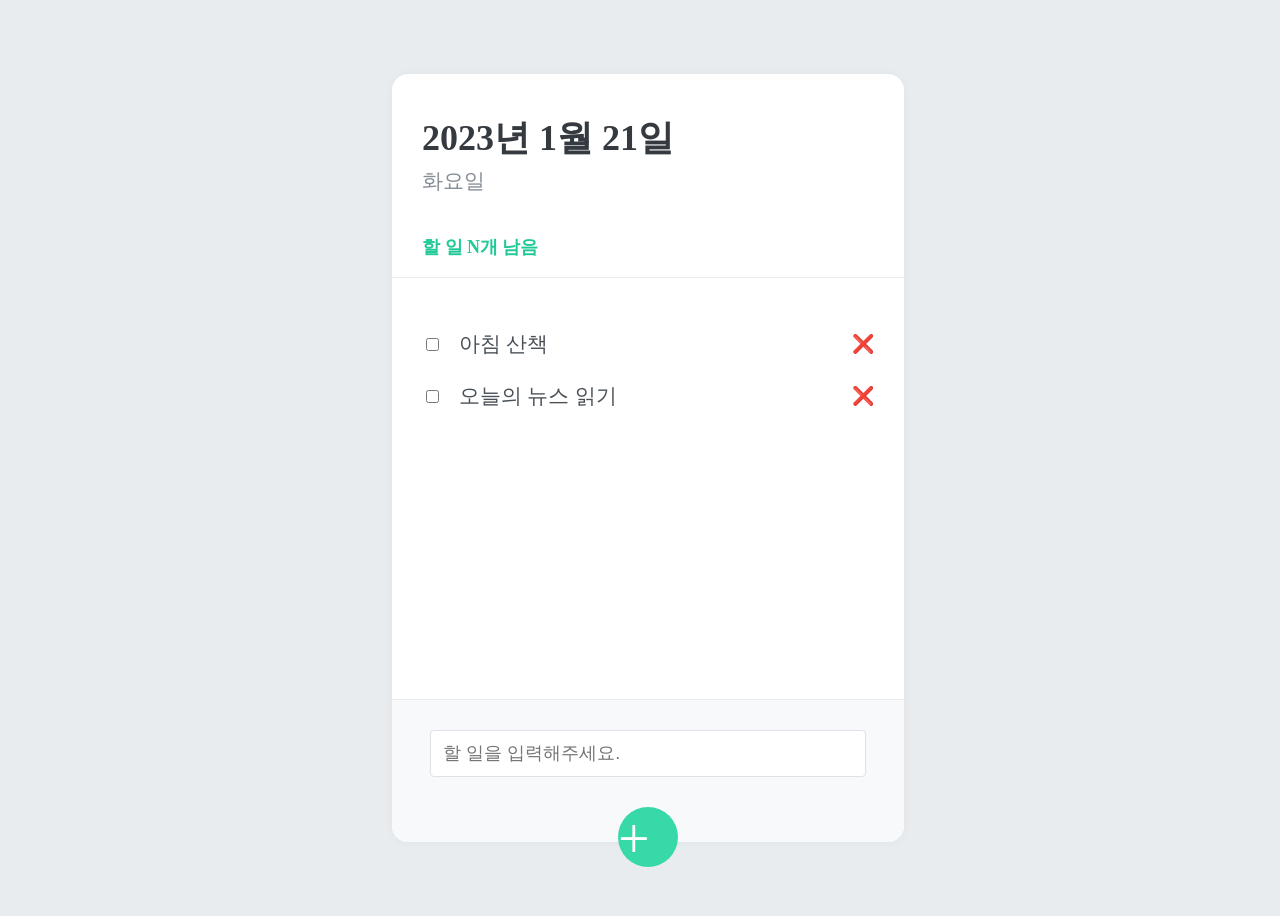
==== TodoList/index.html @ 742a937d "html and css 수정" ====
<!DOCTYPE html>
<html lang="ko">
<head>
    <meta charset="UTF-8">
    <meta http-equiv="X-UA-Compatible" content="IE=edge">
    <meta name="viewport" content="width=device-width, initial-scale=1.0">
    <title>To-do List</title>
    <link rel="stylesheet" type="text/css" href="index.css">
    <script src="index.js"></script>
</head>
<body>
    <div class="todo-container">
        <header class="todo-header">
            <h1>2023년 1월 21일</h2>
            <h2 class="day">화요일</h3>
            <h3>할 일 N개 남음</h3>
        </header>
        <div class="todo-content">
            <div class="todo-item">
                <input type="checkbox" onclick="todoDone(this)" />
                아침 산책
                <input type="button" value="❌" />
            </div>
            <div class="todo-item">
                <input type="checkbox" onclick="todoDone(this)" />
                오늘의 뉴스 읽기
                <input type="button" value="❌" />
            </div>
        </div>
        <footer>
            <input id="textbox" type="text" placeholder="할 일을 입력해주세요."/>
            <input type="button" value="+" onclick="addTodo()">
        </footer>
    </div>
</body>
</html>
---- TodoList/index.css ----
body {
    width: 100vw;
    height: 100vh;
    display: flex;
    justify-content: center;
    align-items: center;
    background: #e9ecef
}

.todo-container {
    display: flex;
    flex-direction: column;
    width: 512px;
    height: 768px;
    background: white;
    border-radius: 16px;
    box-shadow: 0 0 8px 0 rgba(0, 0, 0, 0.04);
}

.todo-container .todo-header {
    border-bottom: 1px solid #e9ecef;
    padding: 40px 30px;
    padding-bottom: 0;
}

.todo-header h1 {
    margin: 0;
    font-size: 36px;
    color: #343a40;
}

.todo-header .day {
    margin-top: 4px;
    color: #868e96;
    font-size: 21px;
    font-weight: 300;
}

.todo-header h3 {
    color: #20c997;
    font-size: 18px;
    margin-top: 40px;
}

.todo-container .todo-content {
    overflow-y: auto;
    padding: 40px 30px;
    flex: 1;
}

.todo-content .todo-item {
    display: flex;
    align-items: center;
    padding-top: 12px;
    padding-bottom: 12px;
    font-size: 21px;
    color: #495057;
}

.todo-item input[type=checkbox] {
    margin-right: 20px;
}

.todo-item input[type=button] {
    all: unset;
    font-size: 18px;
    cursor: pointer;
    margin-left: auto;
}

.todo-container footer {
    background: #f8f9fa;
    display: flex;
    justify-self: flex-end;
    align-items: center;
    flex-direction: column;
    border-top: 1px solid #e9ecef;
    padding-top: 30px;
    border-bottom-left-radius: 16px;
    border-bottom-right-radius: 16px;
}

.todo-container footer input[type=text] {
    padding: 12px;
    border-radius: 4px;
    border: 1px solid #dee2e6;
    width: 80%;
    outline: none;
    font-size: 18px;
    margin-bottom: 30px;
}

.todo-container footer input[type=button] {
    all: unset; /* 모든 설정 없애기! */
    display: flex;
    width: 60px;
    height: 60px;
    margin-bottom: -25px;
    background: #38d9a9;
    justify-content: center;
    align-items: center;
    font-size: 56px;
    font-weight: 400;
    color: #ffffff;
    border-radius: 100%;
    cursor: pointer;
}
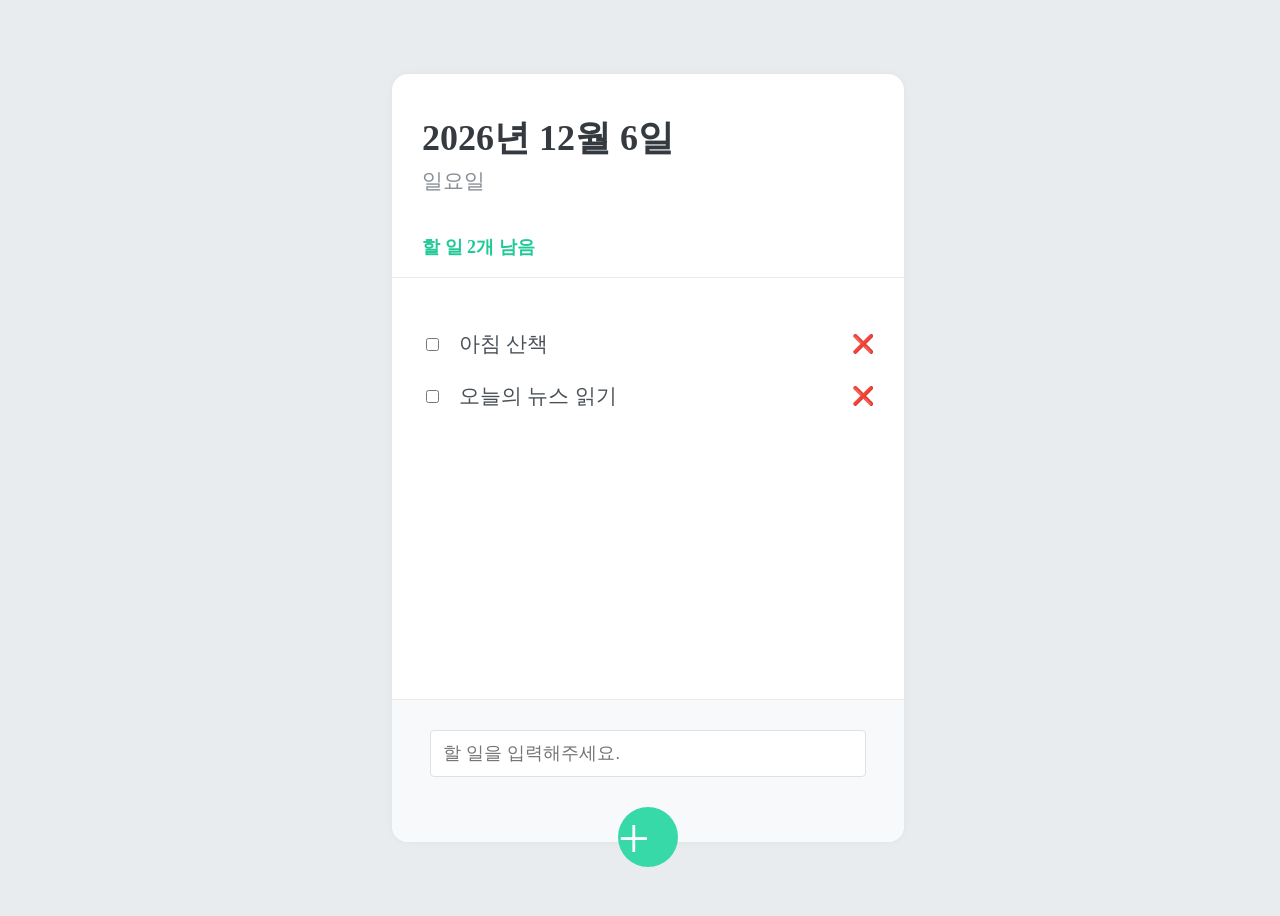
==== commit b379b973: "🥕" ====
--- a/TodoList/index.html
+++ b/TodoList/index.html
@@ -1,5 +1,6 @@
 <!DOCTYPE html>
 <html lang="ko">
+
 <head>
     <meta charset="UTF-8">
     <meta http-equiv="X-UA-Compatible" content="IE=edge">
@@ -8,29 +9,31 @@
     <link rel="stylesheet" type="text/css" href="index.css">
     <script src="index.js"></script>
 </head>
+
 <body>
     <div class="todo-container">
         <header class="todo-header">
-            <h1>2023년 1월 21일</h2>
-            <h2 class="day">화요일</h3>
-            <h3>할 일 N개 남음</h3>
+            <h1 class="date"></h1>
+            <h2 class="day"></h2>
+            <h3>할 일 <span class="count"></span>개 남음</h3>
         </header>
         <div class="todo-content">
             <div class="todo-item">
                 <input type="checkbox" onclick="todoDone(this)" />
                 아침 산책
-                <input type="button" value="❌" />
+                <input type="button" onclick="delTodo(this)" value="❌" />
             </div>
             <div class="todo-item">
                 <input type="checkbox" onclick="todoDone(this)" />
                 오늘의 뉴스 읽기
-                <input type="button" value="❌" />
+                <input type="button" onclick="delTodo(this)" value="❌" />
             </div>
         </div>
         <footer>
-            <input id="textbox" type="text" placeholder="할 일을 입력해주세요."/>
+            <input id="textbox" type="text" placeholder="할 일을 입력해주세요." />
             <input type="button" value="+" onclick="addTodo()">
         </footer>
     </div>
 </body>
+
 </html>
--- a/TodoList/index.css
+++ b/TodoList/index.css
@@ -104,4 +104,8 @@
     color: #ffffff;
     border-radius: 100%;
     cursor: pointer;
+}
+
+.done {
+    text-decoration-line: line-through;
 }
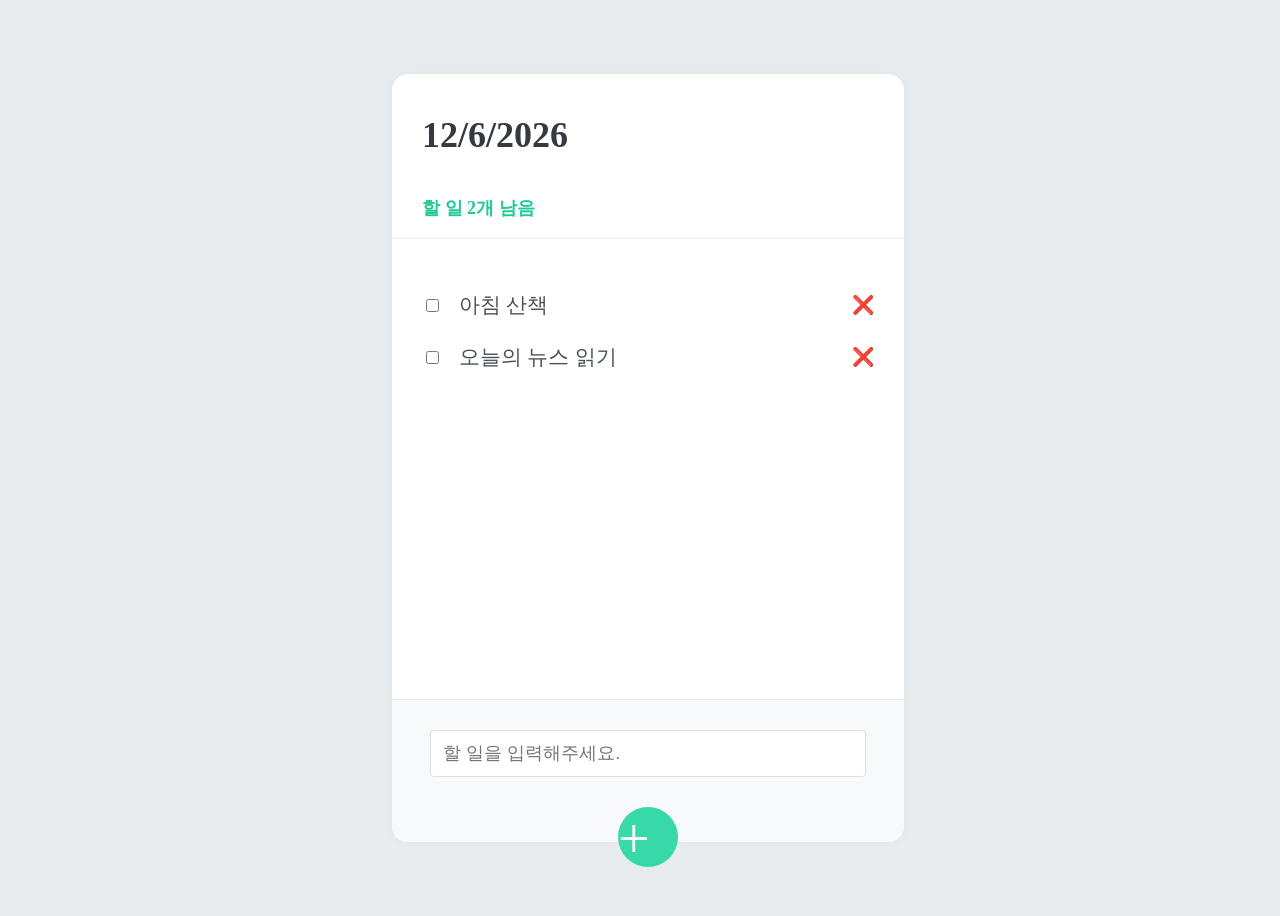
==== commit 07d98daa: "a" ====
--- a/TodoList/index.html
+++ b/TodoList/index.html
@@ -13,8 +13,7 @@
 <body>
     <div class="todo-container">
         <header class="todo-header">
-            <h1 class="date"></h1>
-            <h2 class="day"></h2>
+            <h1 class="date">2023년 1월 21일</h1>
             <h3>할 일 <span class="count"></span>개 남음</h3>
         </header>
         <div class="todo-content">
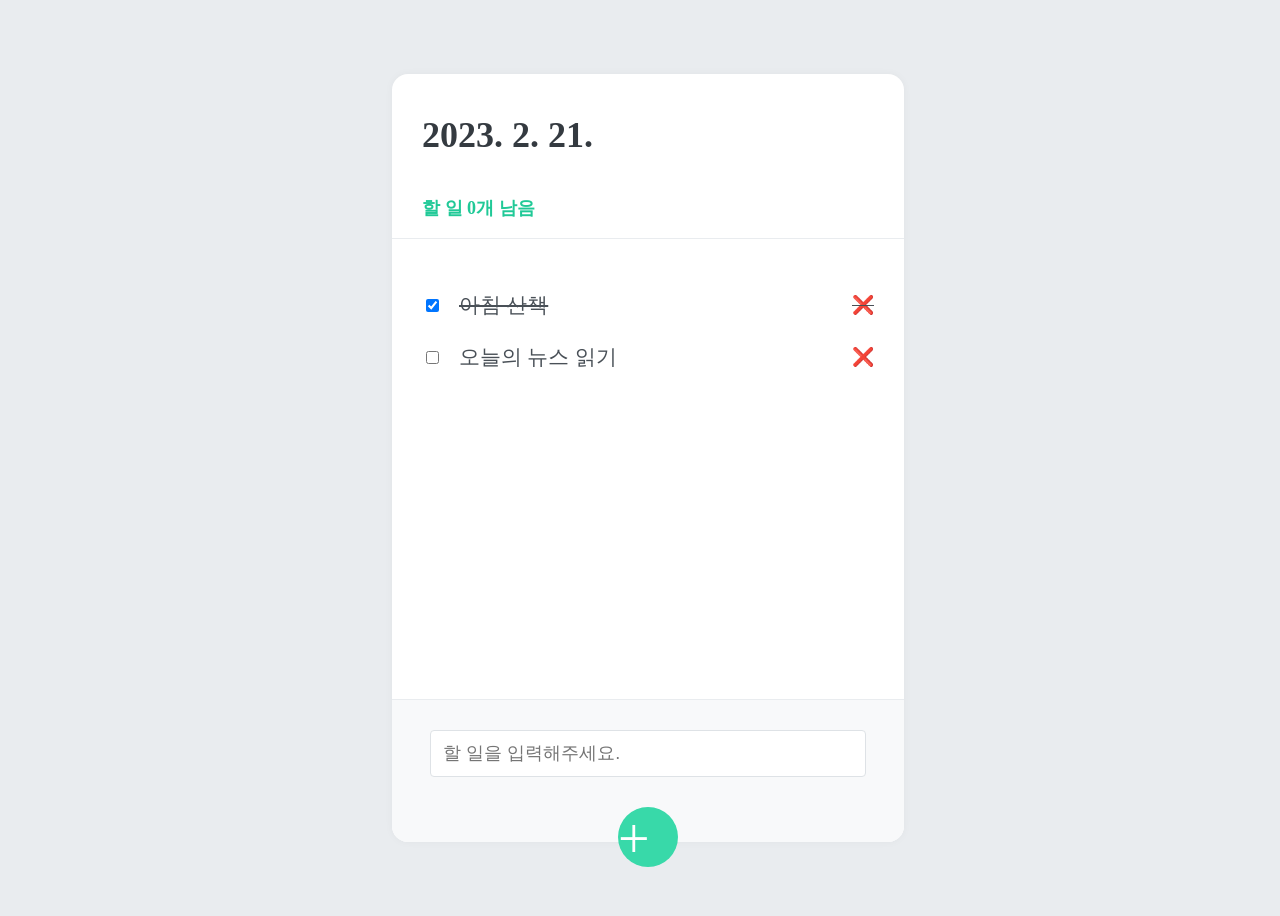
==== commit 6b38fa9e: "a" ====
--- a/TodoList/index.html
+++ b/TodoList/index.html
@@ -7,18 +7,17 @@
     <meta name="viewport" content="width=device-width, initial-scale=1.0">
     <title>To-do List</title>
     <link rel="stylesheet" type="text/css" href="index.css">
-    <script src="index.js"></script>
 </head>
 
 <body>
     <div class="todo-container">
         <header class="todo-header">
-            <h1 class="date">2023년 1월 21일</h1>
-            <h3>할 일 <span class="count"></span>개 남음</h3>
+            <h1 class="date">2023. 2. 21.</h1>
+            <h3>할 일 <span class="count">0</span>개 남음</h3>
         </header>
         <div class="todo-content">
-            <div class="todo-item">
-                <input type="checkbox" onclick="todoDone(this)" />
+            <div class="todo-item done">
+                <input type="checkbox" onclick="todoDone(this)" checked />
                 아침 산책
                 <input type="button" onclick="delTodo(this)" value="❌" />
             </div>
@@ -33,6 +32,7 @@
             <input type="button" value="+" onclick="addTodo()">
         </footer>
     </div>
+    <!-- <script src="index.js"></script> -->
 </body>
 
 </html>
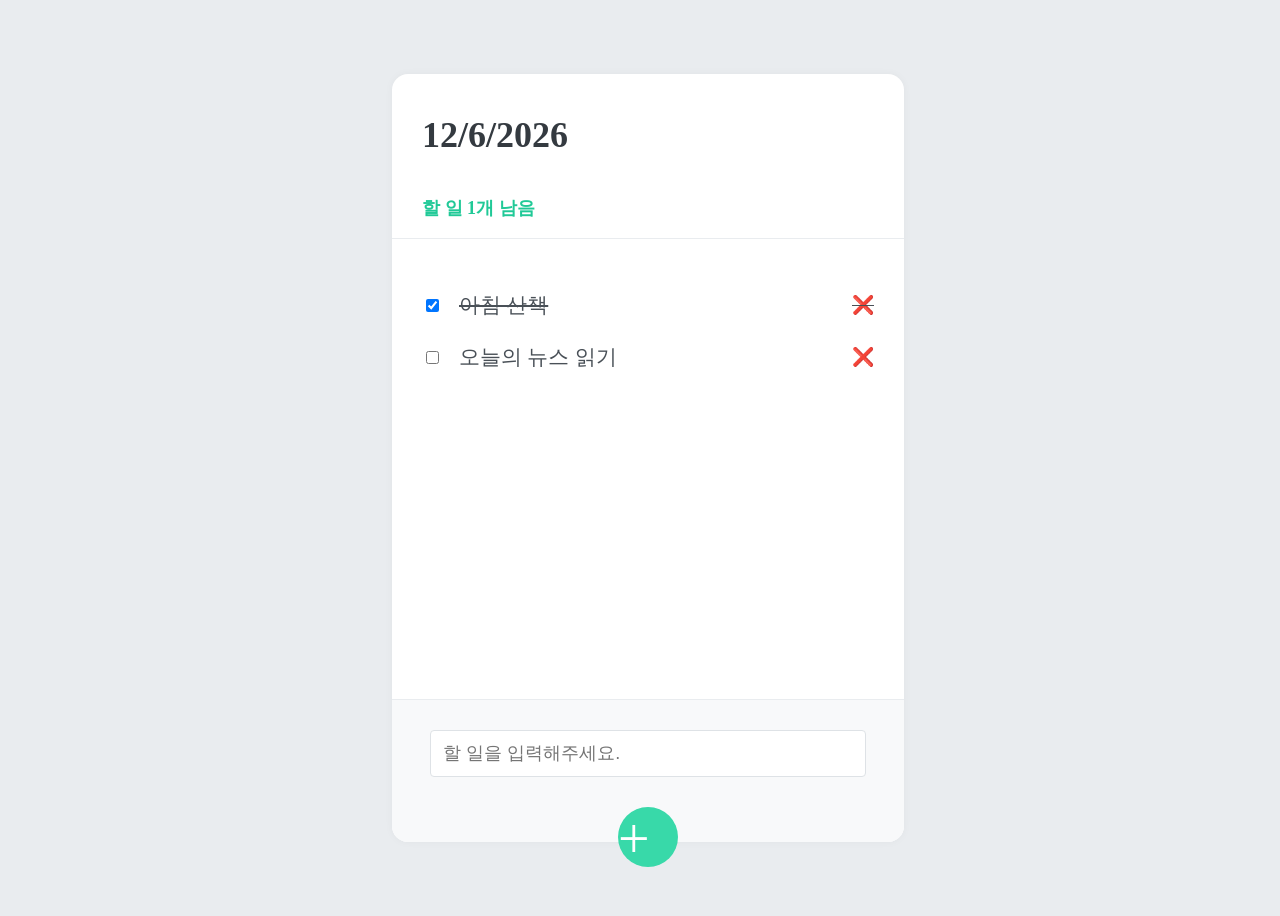
==== commit 343da1d4: "a" ====
--- a/TodoList/index.html
+++ b/TodoList/index.html
@@ -32,7 +32,7 @@
             <input type="button" value="+" onclick="addTodo()">
         </footer>
     </div>
-    <!-- <script src="index.js"></script> -->
+    <script src="index.js"></script>
 </body>
 
 </html>
